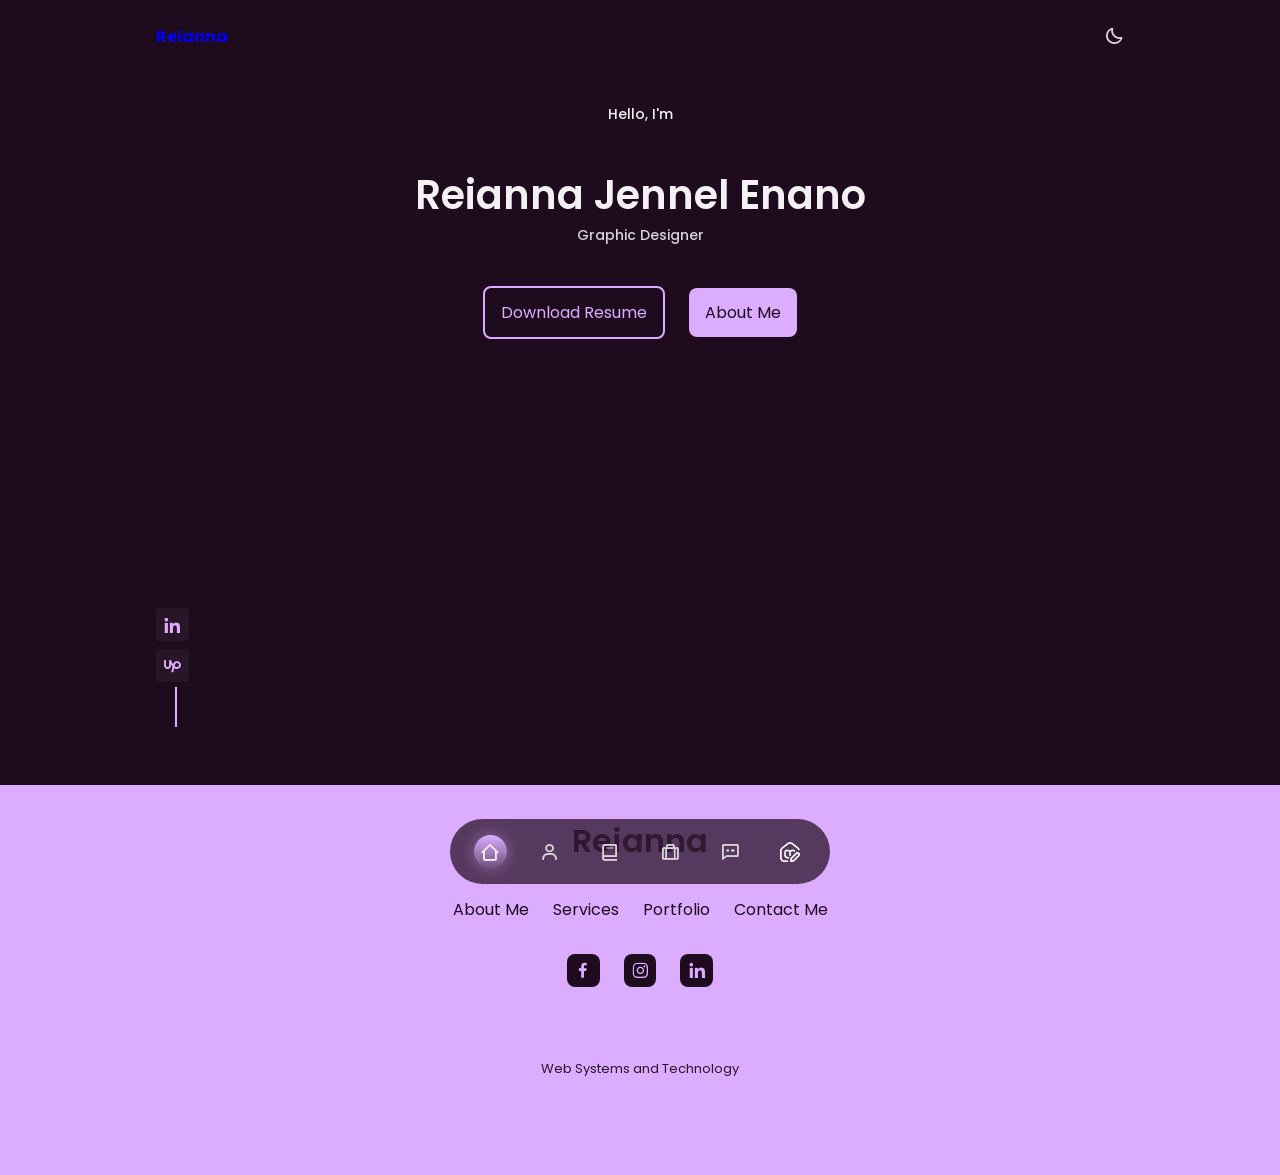
==== html/index.html @ 6ad4dd85 "first commit" ====
<!DOCTYPE html>
    <html lang="en">
    <head>
        <meta charset="UTF-8">
        <meta name="viewport" content="width=device-width, initial-scale=1.0">

        <!--=============== FAVICON ===============-->
        <link rel="shortcut icon" href="../assets/img/favicon.png" type="image/x-icon">

        <!--=============== BOXICONS ===============-->
        <link href='https://unpkg.com/boxicons@2.1.4/css/boxicons.min.css' rel='stylesheet'>
        

        <!--=============== SWIPER CSS ===============-->
        <link rel="stylesheet" href="">

        <!--=============== CSS ===============-->
        <link rel="stylesheet" href="../css/styles.css">

        <title> Portfolio Reianna </title>
    </head>
    <body>
        <!--=============== HEADER ===============-->
        <header class="header" id="header">
            <nav class="nav container">
                <a href="#" class="nav_logo"><b>Reianna</b></a>
            
                <div class="nav__menu">
                    <ul class="nav__list">
                        <li class="nav__item">
                            <a href="#home" class="nav__link active-link">
                                <i class='bx bx-home-alt-2'></i>
                            </a>
                        </li>

                        <li class="nav__item">
                            <a href="../html/about.html" class="nav__link">
                                <i class='bx bx-user'></i>
                            </a>
                        </li>

                        <li class="nav__item">
                            <a href="../html/services.html" class="nav__link">
                                <i class='bx bx-book'></i>
                            </a>
                        </li>

                        <li class="nav__item">
                            <a href="../html/work.html" class="nav__link">
                                <i class='bx bx-briefcase-alt'></i>
                            </a>
                        </li>

                        <li class="nav__item">
                            <a href="../html/contact.html" class="nav__link">
                                <i class='bx bx-comment-dots'></i>
                            </a>
                        </li>

                    <li class="nav__item">
                        <a href="../html/ojt.html" class="nav__link">
                        <img src="../assets/img/homework.png" alt="OJT" width="20" height="20">
                        </a>
                    </li>

                    </ul>
                </div>
               
                <i class='bx bx-moon change-theme' id="theme-button"></i>
            
            </nav>
        </header>

        <!--=============== MAIN ===============-->
        <main class="main">
            <!--=============== HOME ===============-->
            <section class="home section" id="home">
                <div class="home__container container grid">
                    <div class="home__data">
                        <span class="home__greeting">Hello, I'm</span>
                        <h1 class="home__name">Reianna Jennel Enano</h1>
                        <h3 class="home__education">Graphic Designer</h3>

                        <div class="home__buttons">
                            <a href="../assets/pdf/ENANO, REIANNA JENNEL O..pdf" class="button button--ghost">
                                Download Resume
                            </a>
                            <a href="../html/about.html" class="button">About Me</a>
                        </div>
                    </div>
                        
                    <div class="home__handle">
                        <img src="../assets/img/pic8.jpg" alt="" class="home__img">
                    </div>

                    <div class="home__social">
                        <a href="https://www.linkedin.com/in/reianna-enano/" target="_blank" class="home__social-link">
                            <i class='bx bxl-linkedin'></i>
                        </a>

                        <a href="https://www.upwork.com/freelancers/~015c86a4d4482be43e?viewMode=1" target="_blank" class="home__social-link">
                            <i class='bx bxl-upwork' ></i>
                        </a>
                    </div>

                </div>
            </section>

        <!--=============== FOOTER ===============-->
        <footer class="footer">
            <div class="footer__container container">
                <h1 class="footer__title">Reianna</h1>

                <ul class="footer__list">
                    
                    <li>
                        <a href="../html/about.html" class="footer__link">About Me</a>
                    </li>

                    <li>
                        <a href="../html/services.html" class="footer__link">Services</a>
                    </li>

                    <li>
                        <a href="../html/work.html" class="footer__link">Portfolio</a>
                    </li>

                    <li>
                        <a href="../html/contact.html" class="footer__link">Contact Me</a>
                    </li>

                </ul>

                <ul class="footer__social">
                    <a href="https://www.facebook.com/enanoreianna/" target="_blank" class="footer__social-link">
                        <i class='bx bxl-facebook' ></i>
                    </a>
                    <a href="https://www.instagram.com/maxynnah/?hl=en" target="_blank" class="footer__social-link">
                        <i class='bx bxl-instagram' ></i>
                    </a>
                    <a href="https://www.linkedin.com/in/reianna-enano/" target="_blank" class="footer__social-link">
                        <i class='bx bxl-linkedin' ></i>
                    </a>
                </ul>

                <span class="footer__copy">
                    Web Systems and Technology 
                </span>

            </div>
        </footer>

        <!--=============== SCROLLREVEAL ===============-->
        <script src="../js/scrollreveal.min.js"></script>

        <!--=============== MIXITUP FILTER ===============-->
        <script src="../js/mixitup.min.js"></script>

        <!--=============== MAIN JS ===============-->
        <script src="../js/main.js"></script>

        <!--=============== THEME JS ===============-->
        <script src="../js/theme.js"></script>
    </body>
</html>
---- css/styles.css ----
/*=============== GOOGLE FONTS ===============*/
@import url("https://fonts.googleapis.com/css2?family=Poppins:wght@400;500;600&display=swap");

/*=============== VARIABLES CSS ===============*/
:root {
  --header-height: 3.5rem;

  /*========== Colors ==========*/
  /*Color mode HSL(hue, saturation, lightness)*/
  /*
        Purple: hsl(299, 45%, 22%)
        Blue: hsl(207, 90%, 72%)
        Pink: hsl(274, 100%, 84%)
        Teal: hsl(174, 63%, 62%)
  */
  --first-hue: 274;
  --sat: 100%;
  --lig: 84%;
  --second-hue: 299;

  --first-color: hsl(var(--first-hue), var(--sat), var(--lig));
  --first-color-alt: hsl(var(--first-hue), var(--sat), 71%); /* -4% */
  --title-color: hsl(var(--second-hue), 15%, 95%);
  --text-color: hsl(var(--second-hue), 8%, 84%);
  --text-color-light: hsl(var(--second-hue), 4%, 55%);
  --body-color: hsl(var(--second-hue), 48%, 8%);
  --container-color: hsl(var(--second-hue), 32%, 12%);

  /*========== Font and typography ==========*/
  /*.5rem = 8px | 1rem = 16px ...*/
  --body-font: 'Poppins', sans-serif;
  --biggest-font-size: 1.75rem;
  --h1-font-size: 1.5rem;
  --h2-font-size: 1.25rem;
  --h3-font-size: 1rem;
  --normal-font-size: .938rem;
  --small-font-size: .813rem;
  --smaller-font-size: .75rem;
  --tiny-font-size: .625rem;

  /*========== Font weight ==========*/
  --font-small: 400;
  --font-medium: 500;
  --font-semibold: 600;

  /*========== z index ==========*/
  --z-tooltip: 10;
  --z-fixed: 100;
  --z-modal: 1000;
}

/* Responsive typography */
@media screen and (min-width: 968px) {
  :root {
    --biggest-font-size: 2.5rem;
    --h1-font-size: 2.25rem;
    --h2-font-size: 1.5rem;
    --h3-font-size: 1.25rem;
    --normal-font-size: 1rem;
    --small-font-size: .875rem;
    --smaller-font-size: .813rem;
  }
}

/*=============== BASE ===============*/
* {
  box-sizing: border-box;
  padding: 0;
  margin: 0;
}

html {
  scroll-behavior: smooth;
}

body,
button,
input,
textarea {
  font-family: var(--body-font);
  font-size: var(--normal-font-size);
}

body {
  background-color: var(--body-color);
  color: var(--text-color);
  transition: .4s; /* for light mode animation */
}

h1, h2, h3 {
  color: var(--title-color);
  font-weight: var(--font-semibold);
}

ul {
  list-style: none;
}

a {
  text-decoration: none;
}

button {
  cursor: pointer;
  border: none;
  outline: none;
}

img {
  max-width: 100%;
  height: auto;
}

/*=============== THEME ===============*/
.change-theme{
  font-size: 1.25rem;
  cursor: pointer;
  transition: .3s;
}

.change-theme:hover{
  color: var(--first-color);
  transition: .4s; /*for light mode animation*/
}
/*========== Variables Light theme ==========*/
body.light-theme{
  --title-color: hsl(var(--second-hue), 15%, 15%);
  --text-color: hsl(var(--second-hue), 8%, 35%);
  --body-color: hsl(var(--second-hue), 100%, 99%);
  --container-color: #EDD5EB;
}

/*========== 
    Color changes in some parts of 
    the website, in light theme
==========*/
.light-theme .scroll-header{
  box-shadow: 0 2px 4px hsla(0, 0%, 1%, .1)
}

.light-theme .nav__menu{
  background-color: hsla(var(--second-hue), 32%, 90%, .8);
}

.light-theme .section__subtitle{
  color: var(--text-color);
}

.light-theme .home__social-link{
  box-shadow: 0 2px 8px hsla(var(--second-hue), 48%, 8% .1);
}

.light-theme .home__social::after,
.light-theme .footer__social-link{
  background-color: var(--title-color);
}

.light-theme .home__social-link,
.light-theme .home__scroll,
.light-theme .button,
.light-theme .button:hover,
.light-theme .active-work,
.light-theme .footer__title,
.light-theme .footer__link,
.light-theme .footer__copy{
  color: var(--title-color);
}

.light-theme .about__box{
  box-shadow: 0 2px 8px hsla(var(--second-hue), 48%, 8, .1);
}

.light-theme .skills__content,
.light-theme .services__card,
.light-theme .work__card,
.light-theme .testimonial__card,
.light-theme .contact__card{
  box-shadow: 0 2px 16px hsla(var(--second-hue), 48%, 8%, .1);
}

.light-theme::-webkit-scrollbar{
  background-color: hsl(var(--second-hue), 8%, 66%);
}

.light-theme::-webkit-scrollbar-thumb{
  background-color: hsl(var(--second-hue), 8%, 54%);
}

.light-theme::-webkit-scrollbar-thumb:hover{
  background-color: hsl(var(--second-hue), 8%, 44%);
}
/*=============== REUSABLE CSS CLASSES ===============*/
.container {
  max-width: 968px;
  margin-left: 1rem;
  margin-right: 1rem;
}

.grid {
  display: grid;
  gap: 1.25rem;
}

.main {
  overflow: hidden;
}

.section {
  padding: 4.5rem 0 1rem;
}

.section__title, 
.section__subtitle {
  text-align: center;
}

.section__title {
  font-size: var(--h2-font-size);
  color: var(--first-color);
  margin-bottom: 2rem;
}

.section__subtitle {
  display: block;
  font-size: var(--smaller-font-size);
  color: var(--text-color-light);
}

/*=============== HEADER & NAV===============*/

.header{
  position: fixed;
  top: 0;
  left: 0;
  width: 100%;
  background-color: var(--body-color);
  z-index: var(--z-fixed);
  transition: .4s;
}

.nav{
  height: var(--header-height);
  display: flex;
  justify-content: space-between;
  align-items: center;
}

.nav__logo{
  color: var(--first-color);
  font-weight: var(--font-medium);
  transition: .4s;
}

.nav__logo:hover{
  color: var(--first-color-alt);
}

.nav__menu{
  position: fixed;
  bottom: 1rem;
  left: 0;
  right: 0;
  margin: 0 auto;
  background-color: hsla(var(--second-hue), 32%, 16%, .8);
  width: 340px;
  border-radius: 4rem;
  padding: 1rem 1.5rem;
  webkit-backdrop-filter: blur(10px);
  transition: .4s;
}

.nav__list{
  display: flex;
  justify-content: space-between;
  align-items: center;
}

.nav__link{
  color: var(--text-color);
  font-size: 1.25rem;
  padding: .4rem;
  display: flex;
  border-radius: 5rem;
}

.nav__link img {
    display: block;
    width: 20px;
    height: 20px;
}

/* Active link */

.active-link{
  background: linear-gradient(180deg,
              hsla(var(--first-hue), var(--sat), var(--lig), 1),
              hsla(var(--first-hue), var(--sat), var(--lig), .2)
              );
    box-shadow: 0 0 16px hsla(var(--first-hue), var(--sat), var(--lig), .4);
    color: var(--title-color)
}

/* Change background header */
.scroll-header{
  box-shadow: 0 4px 4px hsla(0, 0%, 4%, .3);
}
s
/*=============== HOME ===============*/

.home__container{
  position: relative;
  row-gap: 5rem;
  padding-top: 2rem;
  margin-bottom: 5cm;
}

.home__data{
  text-align: center;
}

.home__greeting,
.home__education{
  font-size: var(--small-font-size);
  font-weight: var(--font-medium);
}


.home__greeting{
  display: block;
  color: var(--title-color);
  margin-bottom: 2.5rem;
}

.home__education{
  color: var(--text-color);
  margin-bottom: 2.5rem;
}

.home__name{
  font-size: var(--biggest-font-size);
}

.home__img{
  width: 200px;
}


.home__handle{
  justify-self: center;
  width: 190px;
  height: 250px;
  border-radius: 10rem 10rem 1rem 1rem;
  display: flex;
  align-items: flex-end;
  justify-content: center;
  overflow: hidden;
}

.home__buttons{
  display: flex;
  justify-content: center;
  align-items: center;
  gap: 1.5rem;
}

.home__social,
.home__scroll{
  position: absolute;
}

.home__social{
  bottom: 13rem;
  left: 10;
  display: grid;
  row-gap: .5rem;
}

.home__social-link{
  width: max-content;
  background-color: var(--container-color);
  color: var(--first-color);
  padding: .25rem;
  border-radius: .25rem;
  display: flex;
  font-size: 1rem;
  transition: .4s;
}

.home__social-link:hover{
  background-color: var(--first-color);
  color: #ffff;
}

.home__social::after{
  content: '';
  width: 40px;
  height: 2px;
  background-color: var(--first-color);
  transform: rotate(90deg) translate(16px, 3px);
}

.home__scroll{
  color: var(--first-color);
  right: -1.5rem;
  bottom: 12rem;
  display: grid;
  row-gap: 2.25rem;
  justify-items: center;
}

.home__scroll-icon{
  font-size: 1.25rem;
}

.home__scroll-name{
  font-size: var(--smaller-font-size);
  transform: rotate(-90deg);
}

/*=============== EDUCATION ===============*/

.education__container{
  row-gap: 3.5rem;
}

.education__title{
  display: flex;
  justify-content: center;
  align-items: center;
  align-items: .5rem;
  font-size: var(--small-font-size);
  font-weight: var(--font-semi-bold);
  margin-bottom: 2.5rem;
  text-align: center;
}

.education__title i{
  font-size: 1rem;
  font-weight: initial;
}

.education__info,
.education__blob{
  display: flex;
  flex-wrap: wrap;
  justify-content: center;
}

.education__info{
  gap: 2.5rem 2rem;
}

.education__data{
  justify-content: center;
  text-align: center;
  display: flex;
  width: 200px;
  flex-direction: column;
  align-items: center;
  align-self: baseline;
}

.education__blob{
  width: 100px;
  height: 100px;
  background-color: var(--container-color);
  border-radius: 1rem;
  place-items: center;
  margin-bottom: 1rem;
}

.education__blob img{
  width: 70px;
}

.education__name{
  font-size: var(--small-font-size);
  margin-bottom: .25rem;
}

.education__subtitle{
  font-size: var(--tiny-font-size);
  color: var(--text-color-light);
}

.education__blob:hover img{
  animation: bounce--skills .6s;
}

@keyframes bounce-education{
  0%{
    transform: translate(0);
  }
  20%{
    transform: translateY(-6px);
  }
  40%{
    transform: translate(0);
  }
  60%{
    transform: translateY(-3px);
  }
  80%{
    transform: translate(0);
  }

}

/*=============== SKILLS ===============*/

.skills__container{
  row-gap: 3.5rem;
}

.skills__title{
  display: flex;
  justify-content: center;
  align-items: center;
  align-items: .5rem;
  font-size: var(--small-font-size);
  font-weight: var(--font-semi-bold);
  margin-bottom: 2.5rem;
}

.skills__title i{
  font-size: 1rem;
  font-weight: initial;
}

.skills__info,
.skills__data,
.skills__blob{
  display: grid;
}

.skills__info{
  grid-template-columns: repeat(3, 1fr);
  gap: 2.5rem 2rem;
}

.skills__data{
  justify-content: center;
  text-align: center;
}

.skills__blob{
  width: 80px;
  height: 100px;
  background-color: var(--container-color);
  border-radius: 3rem;
  place-items: center;
  margin-bottom: 1rem;
}

.skills__blob img{
  width:40px;
}

.skills__name{
  font-size: var(--small-font-size);
  margin-bottom: .25rem;
}

.skills__subtitle{
  font-size: var(--tiny-font-size);
  color: var(--text-color-light);
}

.skills__blob:hover img{
  animation: bounce--skills .6s;
}

@keyframes bounce-skills{
  0%{
    transform: translate(0);
  }
  20%{
    transform: translateY(-6px);
  }
  40%{
    transform: translate(0);
  }
  60%{
    transform: translateY(-3px);
  }
  80%{
    transform: translate(0);
  }

}
/*=============== BUTTONS ===============*/

.button{
  display: inline-block;
  background-color: var(--first-color);
  color: var(--body-color);
  padding: .75rem 1rem;
  border-radius: .5rem;
  font-weight: var(--first-medium);
  transition: .4s;
}

.button:hover{
  background-color: var(--first-color-alt);
  color: var(--body-color)
}

.button--ghost{
  background-color: transparent;
  border: 2px solid var(--first-color);
  color: var(--first-color);
}

/*=============== ABOUT ===============*/

.about__container{
  row-gap: 2.5rem;
}

.about__img{
  width: 220px;
  border-radius: 1.5rem;
  justify-self: center;
}

.about__data{
  text-align: center;
}

.about__info{
  display: grid;
  grid-template-columns: repeat(2, 1fr);
  gap: .5rem;
  margin-bottom: 2rem;
}

.about__box{
  background-color: var(--container-color);
  border-radius: .75rem;
  padding: .75rem .5rem;
}

.about__icon{
  font-size: 1.5rem;
  color: var(--first-color);
  margin-bottom: .5rem;
}

.about__title{
  font-size: var(--small-font-size);
}

.about__subtitle{
  font-size: var(--tiny-font-size);
}

.about__description{
  margin-bottom: 2rem;
}

/*=============== SERVICES ===============*/

.services__container{
  grid-template-columns: repeat(2, 1fr);
  gap: 1.5rem;
  padding-top: 1rem;
}

.services__card{
  background-color: var(--container-color);
  padding: 3rem 1.5rem 1.5rem;
  border-radius: 1rem;
}

.services__title{
  font-size: var(--h3-font-size);
  margin-bottom: 2.5rem;
}

.services__button{
  color: var(--first-color);
  font-size: var(--small-font-size);
  display: flex;
  align-items: center;
  column-gap: .25rem;
  cursor: pointer;
}

.services__button:hover .services__icon{
  transform: translateX(.25rem);
}

.services__icon{
  font-size: 1rem;
  transition: .4s;
}

/* Services modal */

.services__modal{
  position: fixed;
  inset: 0;
  background-color: hsla(var(--second-hue), 28%, 16%, .7);
  padding: 2rem 1rem;
  display: grid;
  place-items: center;
  visibility: hidden;
  opacity: 0;
  transition: .4s;
  z-index: var(--z-modal);
}

.services__modal-content{
  position: relative;
  background-color: var(--body-color);
  padding: 4.5rem 1.5rem 2.5rem;
  border-radius: 1.5rem;
}

.services__modal-title,
.services__modal-description{
  text-align: center;
}

.services__modal-title{
  font-size: var(--h3-font-size);
  color: var(--first-color);
  margin-bottom: 1rem;
}

.services__modal-description{
  font-size: var(--small-font-size);
  margin-bottom: 2rem;
}

.services__modal-list{
  display: grid;
  row-gap: .75rem;
}

.services__modal-item{
  display: flex;
  align-items: flex-start;
  column-gap: .5rem;
}

.services__modal-icon{
  font-size: 1.5rem;
  color: var(--first-color);
}

.services__modal-info{
  font-size: var(--small-font-size);
}

.services__modal-close{
  position: absolute;
  top: 1.5rem;
  right: 1.5rem;
  font-size: 1.5rem;
  color: var(--first-color);
  cursor: pointer;
}

/*Active modal*/
.active-modal{
  opacity: 1;
  visibility: visible;
}
/*=============== WORK ===============*/

.work__container{
  padding-top: 1rem;
  display: flex ;
  flex-direction: row;
  flex-wrap: wrap;
  align-items: center;
}

.work__filters{
  display: flex;
  flex-wrap: wrap;
  justify-content: center;
  align-items: center;
  column-gap: .75rem;
  margin-bottom: 2rem;
}

.work__item{
  cursor: pointer;
  color: var(--title-color);
  padding: .25rem .75rem;
  font-weight: var(--font-medium);
  border-radius: .5rem;
}

.work__card{
  background-color: var(--container-color);
  padding: 1rem;
  border-radius: 3rem;
  display: flex;
  flex-direction: column;
  align-items: center;
}

.work__img{
  border-radius: 1rem;
  margin-bottom: .75rem;
  width: 295px;
  height: 200px;
  object-fit: cover;
}

.work__card a {
  display: block;
  width: 295px;
  height: 200px;
}

.work__card a .work__img {
  width: 100%;
  height: 100%;
  object-fit: cover;
}

.work__title{
  font-size: var(--normal-font-size);
  font-weight: var(--font-medium);
  margin-bottom: .25rem;
}

.work__button{
  width: max-content;
  color: var(--first-color);
  font-size: var(--small-font-size);
  display: flex;
  align-items: center;
  column-gap: .25rem;
}

.work__button:hover .work__icon{
  transform: translateX(.25rem);
}

.work__icon{
  font-size: 1rem;
  transition: .4s;
}

/* Active item work*/
.active-work{
  background-color: var(--first-color);
  color: var(--body-color);
}


/*=============== CONTACT ===============*/

.contact__container{
  row-gap: 3rem;
  padding-bottom: 3rem;
}

.contact__title{
  text-align: center;
  font-size: var(--h3-font-size);
  margin-bottom: 1.5rem;
}

.contact__info{
  display: grid;
  gap: 1rem;
}

.contact__card{
  background-color: var(--container-color);
  padding: 1rem;
  border-radius: .75rem;
  text-align: center;
}

.contact__card-icon{
  font-size: 2rem;
  color: var(--title-color);
  margin-bottom: .25rem;
}

.contact__card-title,
.contact__card-data{
  font-size: var(--small-font-size);
}

.contact__card-data{
  display: block;
  margin-bottom: .75rem;
}

.contact__button{
  color: var(--first-color);
  font-size: var(--small-font-size);
  display: flex;
  align-items: center;
  justify-content: center;
  column-gap: .25rem;
}

.contact__button:hover .contact__button-icon{
  transform: translateX(.25rem);
}

.contact__button-icon{
  font-size: 1rem;
  transition: .4s;
}

.contact__form-div{
  position: relative;
  margin-bottom: 2rem;
  height: 4rem;
}

.contact__form-input{
  position: absolute;
  top: 0;
  left: 0;
  width: 100%;
  height: 100%;
  border: 2px solid var(--text-color-light);
  background: none;
  color: var(--text-color);
  outline: none;
  padding: 1.5rem;
  border-radius: .75rem;
  z-index: 1;
}

.contact__form-tag{
  position: absolute;
  top: -.75rem;
  left: 1.25rem;
  font-size: var(--smaller-font-size);
  padding: .25rem;
  background-color: var(--body-color);
  z-index: 10;
}

.contact__form-area{
  height: 11rem;
}

.contact__form-area textarea{
  resize: none;
}
/*=============== FOOTER ===============*/

.footer{
  background-color: var(--first-color);
  margin-top: 10rem;
}

.footer__container{
  padding: 2rem 0 6rem;
}

.footer__title,
.footer__link{
  color: var(--body-color);
}

.footer__title{
  text-align: center;
  margin-bottom: 2rem;
}

.footer__list{
  display: flex;
  justify-content: center;
  column-gap: 1.5rem;
  margin-bottom: 2rem;
}

.footer__social{
  display: flex;
  justify-content: center;
  column-gap: 1.5rem;
  margin-bottom: 2rem;
}

.footer__social{
  display: flex;
  justify-content: center;
  column-gap: 1.5rem;
}

.footer__social-link{
  background-color: var(--body-color);
  color: var(--first-color);
  padding: .25rem;
  border-radius: .25rem;
  font-size: 1rem;
  display: inline-flex;
}

.footer__copy{
  display: block;
  margin-top: 4.5rem;
  color: var(--container-color);
  text-align: center;
  font-size: var(--smaller-font-size);
}

/*=============== SCROLL BAR ===============*/

::-webkit-scrollbar{
  width: .6rem;
  border-radius: .5rem;
  background-color: hsl(var(--second-hue), 8%, 38%);
}

::-webkit-scrollbar-thumb{
  background-color: hsl(var(--second-hue), 8%, 26%);
}

::-webkit-scrollbar-thumb:hover{
  background-color: hsl(var(--second-hue), 8%, 20%);;
}

/*=============== OJT PAGE STYLES ===============*/

/* Grid container - 3 columns like work.html */
.ojt__container{
    grid-template-columns: repeat(1, max-content);
    justify-content: center;
    gap: 1.25rem;
}

/* Card - same style as .work__card */
.ojt__card{
    background-color: var(--container-color);
    padding: 1rem;
    border-radius: 1rem;
    display: flex;
    flex-direction: column;
    align-items: center;
}

/* Image wrapper — needed for overlay */
.ojt__img-wrap{
    position: relative;
    border-radius: 1rem;
    overflow: hidden;
    cursor: pointer;
    width: 295px;
    height: 200px;
}

/* Image fills the wrapper */
.ojt__img{
    width: 100%;
    height: 100%;
    object-fit: cover;
    border-radius: 1rem;
    display: block;
    transition: transform .4s;
}

/* Hover zoom on image */
.ojt__img-wrap:hover .ojt__img{
    transform: scale(1.08);
}

/* Dark overlay with description — hidden by default */
.ojt__overlay{
    position: absolute;
    inset: 0;
    background: linear-gradient(
        180deg,
        hsla(var(--first-hue), var(--sat), var(--lig), 0),
        hsla(var(--first-hue), var(--sat), 20%, .85)
    );
    border-radius: 1rem;
    display: flex;
    align-items: flex-end;
    padding: .75rem;
    opacity: 0;
    transition: opacity .4s;
}

/* Show overlay on hover */
.ojt__img-wrap:hover .ojt__overlay{
    opacity: 1;
}

/* Description text inside overlay */
.ojt__desc{
    color: #fff;
    font-size: var(--smaller-font-size);
    line-height: 1.4;
    font-family: var(--body-font);
}

/* Title below card */
.ojt__title{
    font-size: var(--normal-font-size);
    font-weight: var(--font-medium);
    margin-top: .75rem;
    margin-bottom: .25rem;
    color: var(--title-color);
}

/*=============== LIGHTBOX ===============*/

.ojt__lightbox{
    display: none;
    position: fixed;
    inset: 0;
    background: hsla(var(--second-hue), 48%, 4%, .9);
    justify-content: center;
    align-items: center;
    z-index: var(--z-modal);
    padding: 1rem;
}

/* Show lightbox when active */
.ojt__lightbox--active{
    display: flex;
}

.ojt__lightbox-content{
    position: relative;
    background-color: var(--container-color);
    border-radius: 1rem;
    padding: 2rem 1.5rem 1.5rem;
    max-width: 600px;
    width: 100%;
    display: flex;
    flex-direction: column;
    align-items: center;
    gap: 1rem;
}

/* Close button */
.ojt__lightbox-close{
    position: absolute;
    top: .75rem;
    right: .75rem;
    font-size: 1.5rem;
    color: var(--title-color);
    cursor: pointer;
    transition: color .3s;
}

.ojt__lightbox-close:hover{
    color: var(--first-color);
}

/* Full image in lightbox */
.ojt__lightbox-img{
    width: 100%;
    max-height: 400px;
    object-fit: contain;
    border-radius: .75rem;
}

/* Description in lightbox */
.ojt__lightbox-desc{
    color: var(--text-color);
    font-size: var(--small-font-size);
    text-align: center;
    line-height: 1.6;
    font-family: var(--body-font);
}


/*=============== BREAKPOINTS ===============*/
/* For small devices */
@media screen and (max-width: 320px){
  .nav__menu{
    width: 280px;
    padding: 1rem 1.5rem;
  }

  .home__buttons{
    flex-direction: column;
  }

  .home__handle{
    justify-self: center;
    width: 190px;
    height: 250px;
    border-radius: 10rem 10rem 1rem 1rem;
    display: flex;
    align-items: flex-end;
    justify-content: center;
    overflow: hidden;
  }

  .home__img{
    width: 130px;
  }

  .home__info{
    grid-template-columns: repeat(2, 1fr);
  }

  .skills__box{
    column-gap: 1rem;
  }

  .skills__name{
    font-size: var(--small-font-size)
  }

  .services__container{
    grid-template-columns: 145px;
    justify-content: center;
  }

  .work__item{
    font-size: var(--small-font-size);
  }

  .work__filters{
    column-gap: .25rem;
  }
}

/* For medium devices */
@media screen and (min-width: 576px) {
  .nav__menu{
    width: 380px;
    left: 0;
    right: 0;
    margin: 0 auto;
  }
  
  .about__info{
    grid-template-columns: repeat(2, 140px);
    justify-content: center;
  }

  .about__description{
    padding: 0 5rem;
  }

  .skills__container{
    justify-content: center;
  }

  .skills__content{
    padding: 2rem 4rem;
  }

  .services__container{
    grid-template-columns: repeat(2, 160px);
    justify-content: center;
  }

  .services__modal-content{
    width: 500px;
    padding: 4.5rem 2.5rem 2.5rem;
  }

  .services__modal-description{
    padding: 0 3.5rem;
  }

  .work__container{
    justify-content: center;
  }

  .work__img{
    width: 295px;
  }

  .contact__info{
    grid-template-columns: 300px;
    justify-content: center;
  }

  .contact__form{
    width: 360px;
    margin: 0 auto;
  }
}

@media screen and (min-width: 767px) {
  .work__container{
    grid-template-columns: repeat(2, max-content);
  }

  .contact__container{
    grid-template-columns: repeat(2, max-content);
    justify-content: center;
  }
  
}

/* For large devices */
@media screen and (min-width: 992px){
  .container{
    margin-left: auto;
    margin-right: auto;
  }

  .section{
    padding: 6.5rem 0 1rem;
  }

  .section__title{
    margin-bottom: 3.5rem;
  }

  .nav{
    height: calc(var(--header-height) + 1rem);
  }

.home__handle{
  justify-self: center;
  width: 190px;
  height: 250px;
  border-radius: 10rem 10rem 1rem 1rem;
  display: flex;
  align-items: flex-end;
  justify-content: center;
  overflow: hidden;
}

  .home__img{
    width: 220px;
  }

  .home__social-link{
    padding: .4rem;
    font-size: 1.25rem;
  }

  .home__social::after{
    transform: rotate(90deg) translate(16px, 0);
  }

  .home__scroll-icon{
    font-size: 2rem;
  }

  .about__container{
    grid-template-columns: repeat(2, 1fr);
    align-items: center;
    column-gap: 4rem;
  }

  .about__img{
    width: 350px;
  }

  .about__data{
    text-align: initial;
  }

  .about__info{
    justify-content: initial;
  }

  .about__box{
    text-align: center;
    padding: 1rem 1.25rem;
  }

  .about__description{
    padding: 0 4rem 0 0;
    margin-bottom: 2.5rem;
  }

  .skills__container{
    grid-template-columns: repeat(1, 500px);
    column-gap: 3rem;
  }

  .services__container{
    grid-template-columns: repeat(4, 192px);
    column-gap: 3rem;
  }

  .service__card{
    padding: 5rem 2rem 1.5rem;
  }

  .work__container{
    gap: 3rem;
  }

  .work__card{
    padding: 1.25rem;
  }

  .work__img{
    margin-bottom: 1rem;
  }

  .work__title{
    margin-bottom: .5rem;
  }

  .contact__container{
    column-gap: 6rem;
  }

  .footer__social-link{
    font-size: 1.25rem;
    padding: .4rem;
    border-radius: .5rem;
  }

  .education__data{
    justify-content: center;
    text-align: center;
    display: flex;
    flex-direction: column;
    align-items: center;
    align-self: baseline;
  }

  /* Medium */
@media screen and (min-width: 576px){
    .ojt__container{
        grid-template-columns: repeat(2, max-content);
        justify-content: center;
    }
}

/* OJT Large */
@media screen and (min-width: 767px){
    .ojt__container{
        grid-template-columns: repeat(3, max-content);
    }
}

@media screen and (min-width: 992px){
    .ojt__img-wrap{
        width: 280px;
        height: 200px;
    }
    .ojt__card{
        padding: 1.25rem;
    }
}
}
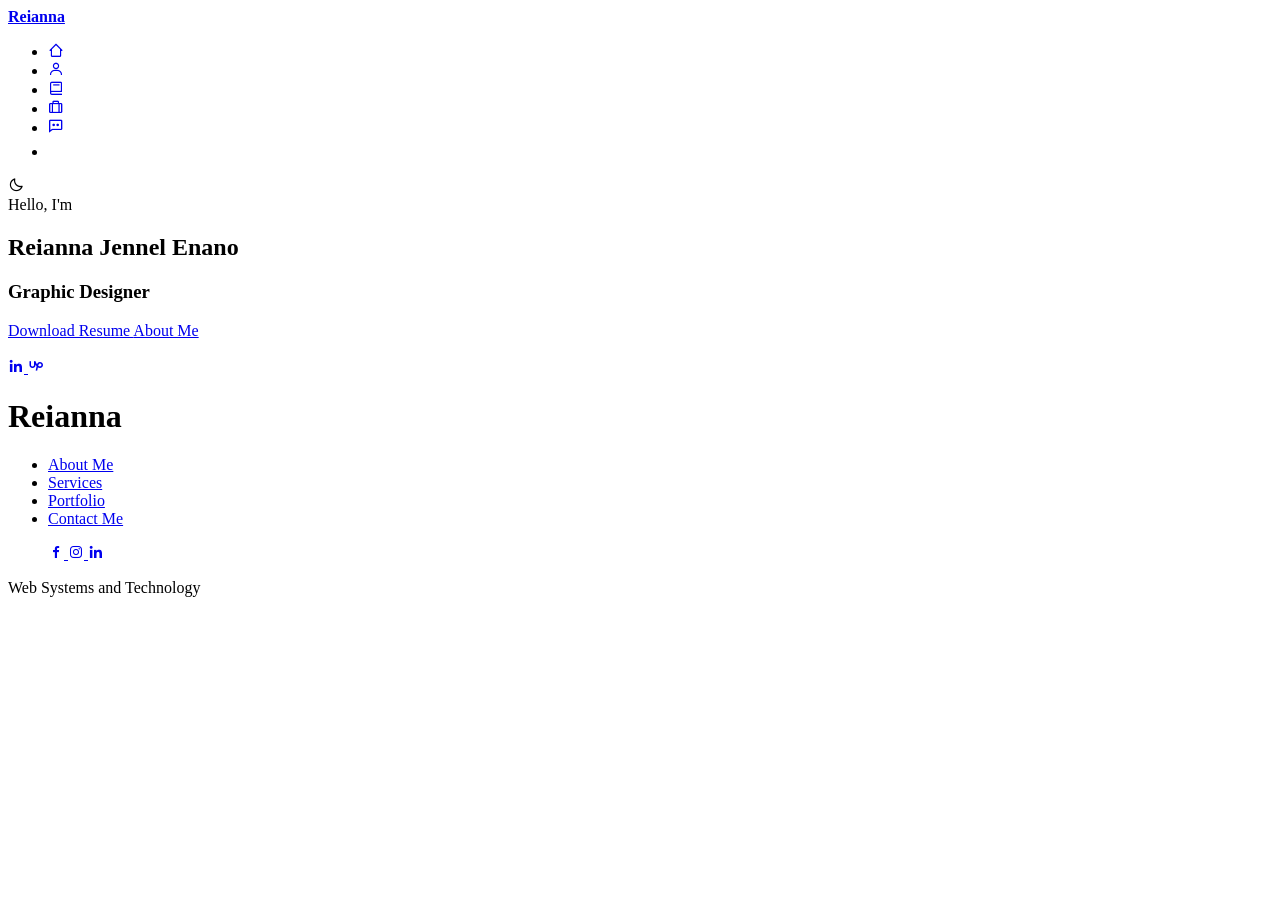
==== commit 092adc6e: "Update index.html" ====
--- a/html/index.html
+++ b/html/index.html
@@ -15,7 +15,7 @@
         <link rel="stylesheet" href="">
 
         <!--=============== CSS ===============-->
-        <link rel="stylesheet" href="../css/styles.css">
+        <link rel="stylesheet" href="css/styles.css">
 
         <title> Portfolio Reianna </title>
     </head>
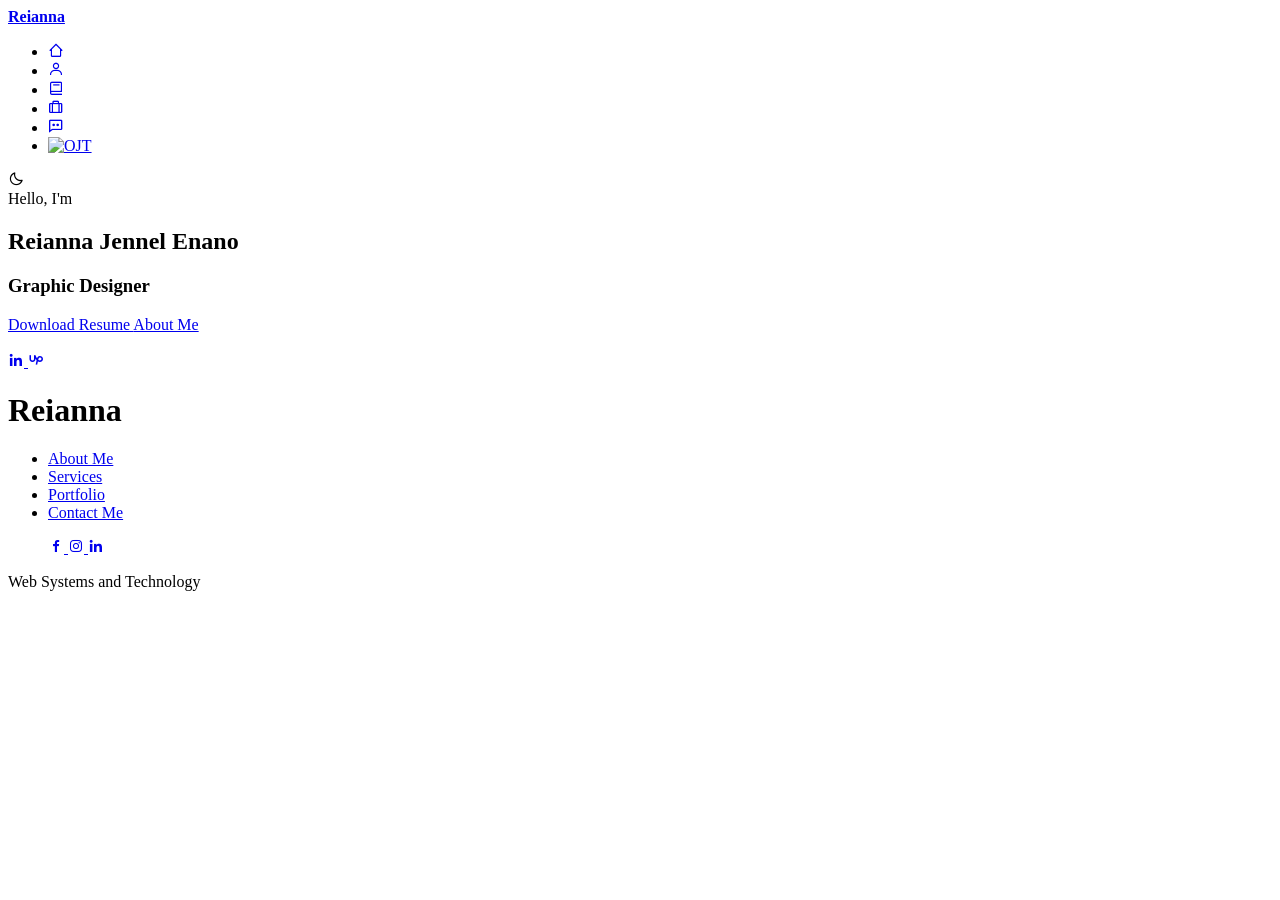
==== commit 42828bcf: "Update index.html" ====
--- a/html/index.html
+++ b/html/index.html
@@ -5,7 +5,7 @@
         <meta name="viewport" content="width=device-width, initial-scale=1.0">
 
         <!--=============== FAVICON ===============-->
-        <link rel="shortcut icon" href="../assets/img/favicon.png" type="image/x-icon">
+        <link rel="shortcut icon" href="assets/img/favicon.png" type="image/x-icon">
 
         <!--=============== BOXICONS ===============-->
         <link href='https://unpkg.com/boxicons@2.1.4/css/boxicons.min.css' rel='stylesheet'>
@@ -40,26 +40,26 @@
                         </li>
 
                         <li class="nav__item">
-                            <a href="../html/services.html" class="nav__link">
+                            <a href="html/services.html" class="nav__link">
                                 <i class='bx bx-book'></i>
                             </a>
                         </li>
 
                         <li class="nav__item">
-                            <a href="../html/work.html" class="nav__link">
+                            <a href="html/work.html" class="nav__link">
                                 <i class='bx bx-briefcase-alt'></i>
                             </a>
                         </li>
 
                         <li class="nav__item">
-                            <a href="../html/contact.html" class="nav__link">
+                            <a href="html/contact.html" class="nav__link">
                                 <i class='bx bx-comment-dots'></i>
                             </a>
                         </li>
 
                     <li class="nav__item">
-                        <a href="../html/ojt.html" class="nav__link">
-                        <img src="../assets/img/homework.png" alt="OJT" width="20" height="20">
+                        <a href="html/ojt.html" class="nav__link">
+                        <img src="assets/img/homework.png" alt="OJT" width="20" height="20">
                         </a>
                     </li>
 
@@ -82,7 +82,7 @@
                         <h3 class="home__education">Graphic Designer</h3>
 
                         <div class="home__buttons">
-                            <a href="../assets/pdf/ENANO, REIANNA JENNEL O..pdf" class="button button--ghost">
+                            <a href="assets/pdf/ENANO, REIANNA JENNEL O..pdf" class="button button--ghost">
                                 Download Resume
                             </a>
                             <a href="../html/about.html" class="button">About Me</a>
@@ -90,7 +90,7 @@
                     </div>
                         
                     <div class="home__handle">
-                        <img src="../assets/img/pic8.jpg" alt="" class="home__img">
+                        <img src="assets/img/pic8.jpg" alt="" class="home__img">
                     </div>
 
                     <div class="home__social">
@@ -114,19 +114,19 @@
                 <ul class="footer__list">
                     
                     <li>
-                        <a href="../html/about.html" class="footer__link">About Me</a>
+                        <a href="html/about.html" class="footer__link">About Me</a>
                     </li>
 
                     <li>
-                        <a href="../html/services.html" class="footer__link">Services</a>
+                        <a href="html/services.html" class="footer__link">Services</a>
                     </li>
 
                     <li>
-                        <a href="../html/work.html" class="footer__link">Portfolio</a>
+                        <a href="html/work.html" class="footer__link">Portfolio</a>
                     </li>
 
                     <li>
-                        <a href="../html/contact.html" class="footer__link">Contact Me</a>
+                        <a href="html/contact.html" class="footer__link">Contact Me</a>
                     </li>
 
                 </ul>
@@ -151,15 +151,15 @@
         </footer>
 
         <!--=============== SCROLLREVEAL ===============-->
-        <script src="../js/scrollreveal.min.js"></script>
+        <script src="js/scrollreveal.min.js"></script>
 
         <!--=============== MIXITUP FILTER ===============-->
-        <script src="../js/mixitup.min.js"></script>
+        <script src="js/mixitup.min.js"></script>
 
         <!--=============== MAIN JS ===============-->
-        <script src="../js/main.js"></script>
+        <script src="js/main.js"></script>
 
         <!--=============== THEME JS ===============-->
-        <script src="../js/theme.js"></script>
+        <script src="js/theme.js"></script>
     </body>
 </html>
